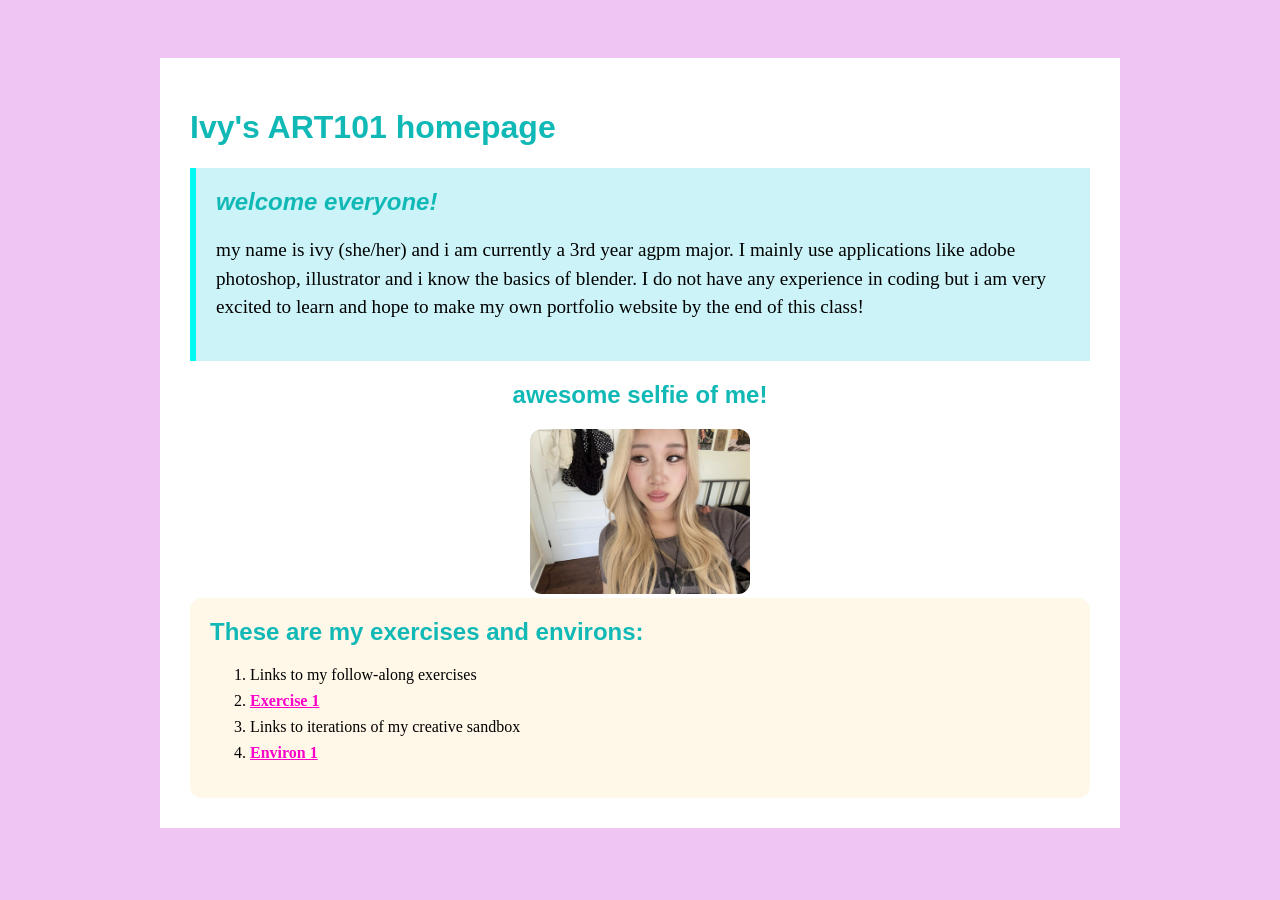
==== index.html @ 8adb8874 "Update index.html" ====
<!doctype html>
<html lang="en">
<head>
    <meta charset="utf-8">
    <title>Ivy's ART101 Homepage</title>
    <link href="site.css" rel="stylesheet" type="text/css">
</head>
<body>

    <div id="page">

    <h1> Ivy's ART101 homepage </h1>

    <div id="introduction">
    <h2> welcome everyone!</h2>

    <p> my name is ivy (she/her) and i am currently a 3rd year agpm major. I mainly use applications like adobe photoshop,
    illustrator and i know the basics of blender. I do not have any experience in coding but i am very excited to learn and hope to make my own portfolio website by the end of this class!</p>
    </div>

    <div class="profile">
    <h2> awesome selfie of me!</h2>
    
    <img src="exercises/recipes/images/mememe.jpg" width="300"/>

    <!-- All visible page content goes between <body> and </body> -->
     </div>

    <div class="navigation">


    <h2>These are my exercises and environs:</h2>

     <ol>
        <li>Links to my follow-along exercises</li>
        <li><a href="exercises/ex01.html">Exercise 1</a></li>
        <li>Links to iterations of my creative sandbox</li>
        <li><a href="environ/env02.html">Environ 1</a></li>
     </ol>

    </div>
    </div>

</body>
</html>
---- site.css ----
body 
    {background: #efc5f4;   padding: 50px;}

h1,h2,h3 
    { color: #11b9b6;
    font-family: sans-serif;}

img 
    {width: 200px;}

#page {
    max-width: 900px;
    margin: 0 auto 0 auto;
    background: white;
    padding: 30px;
}

.top-section {
    display: flex;
    gap: 30px;
    align-items: flex-start;
    margin: 0 0 25px 0;
}

#introduction {
    background: #ccf3f8;
    padding: 20px;
    border-left: 6px solid #00f9f1;
    flex: 2;
}

#introduction h2 {
    font-style: italic;
    margin-top: 0;
}

#introduction p {
    font-size: 120%;
    line-height: 1.5;
}

.profile {
    text-align: center;
    flex: 1;
}

.profile img {
    width: 220px;
    border-radius: 12px;
}

.profile p {
    font-size: 90%;
}

.navigation {
    background: #fff7e8;
    padding: 20px;
    border-radius: 12px;
}

.navigation h2 {
    margin-top: 0;
}

.navigation li {
    margin-bottom: 8px;
}

.navigation a {
    color: #fb00c9;
    font-weight: bold;
}
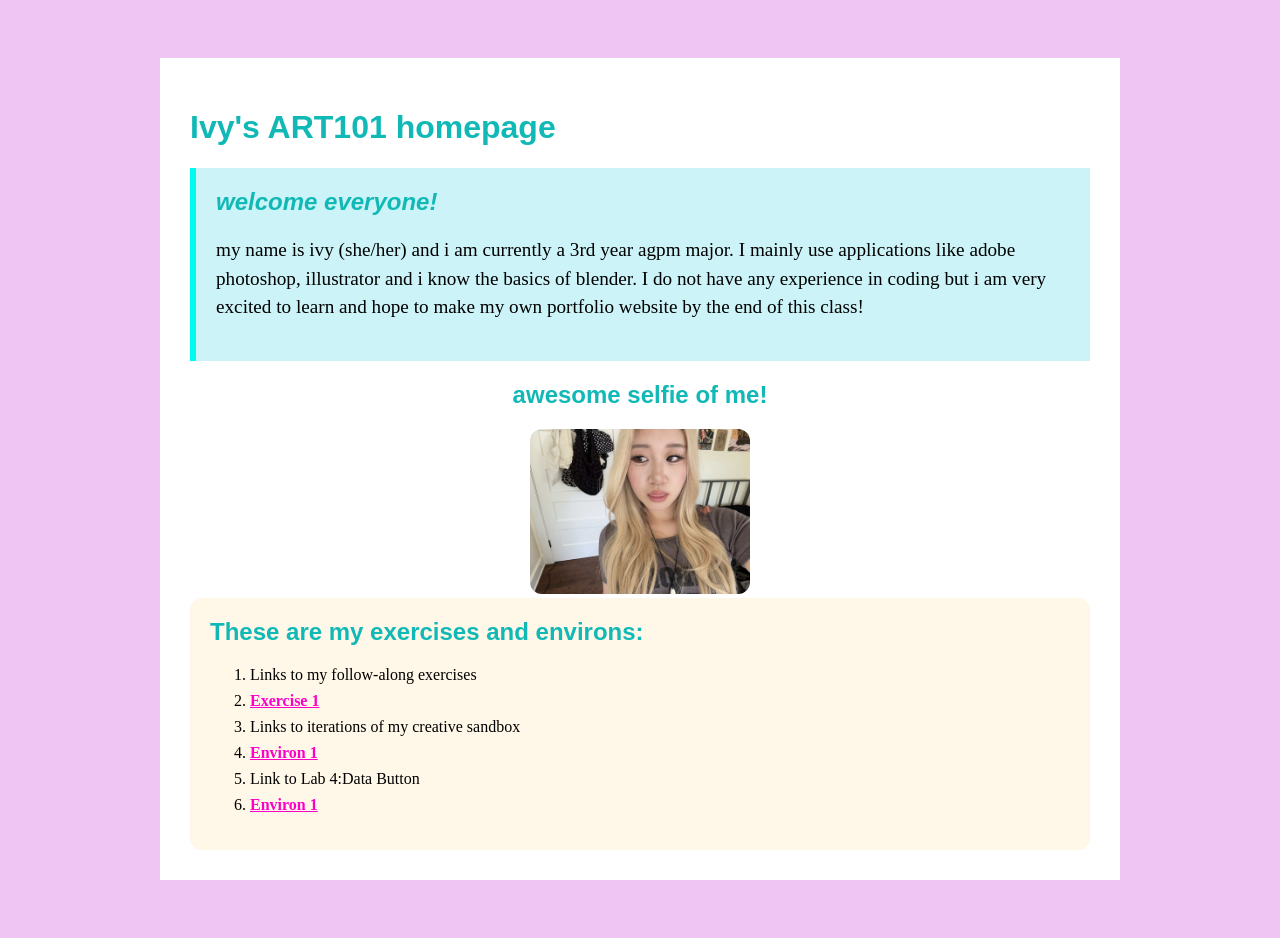
==== commit aa008fa8: "lab4" ====
--- a/index.html
+++ b/index.html
@@ -36,6 +36,8 @@
         <li><a href="exercises/ex01.html">Exercise 1</a></li>
         <li>Links to iterations of my creative sandbox</li>
         <li><a href="environ/env02.html">Environ 1</a></li>
+        <li>Link to Lab 4:Data Button</a></li>
+        <li><a href="exercises/lab04.html">Environ 1</a></li>
      </ol>
 
     </div>
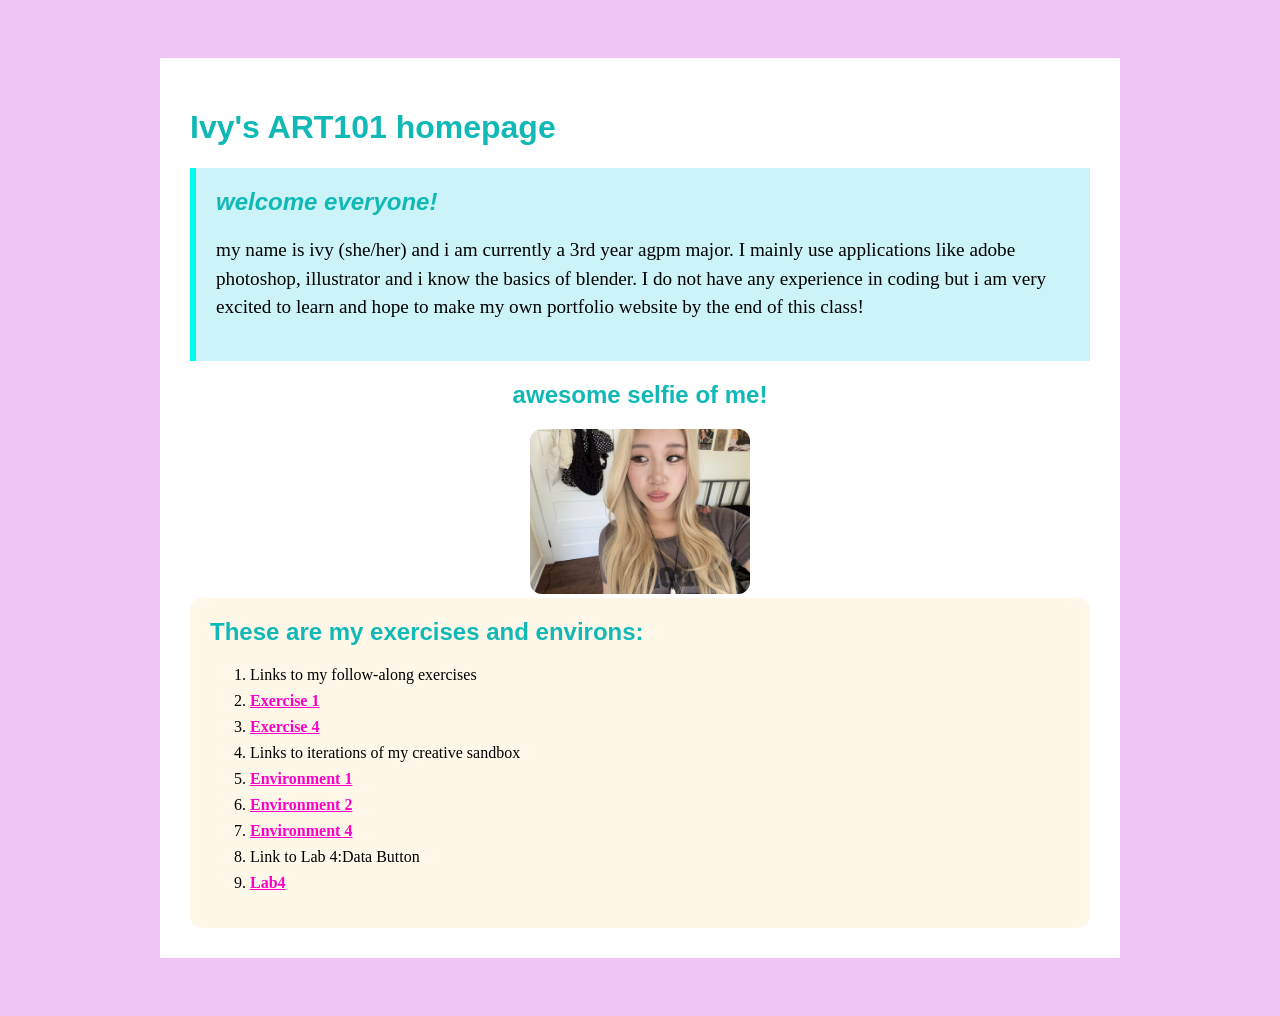
==== commit 57568287: "u" ====
--- a/index.html
+++ b/index.html
@@ -34,10 +34,13 @@
      <ol>
         <li>Links to my follow-along exercises</li>
         <li><a href="exercises/ex01.html">Exercise 1</a></li>
+        <li><a href="exercises/ex04.html">Exercise 4</a></li>
         <li>Links to iterations of my creative sandbox</li>
-        <li><a href="environ/env02.html">Environ 1</a></li>
+        <li><a href="environ/env01.html">Environment 1</a></li>
+        <li><a href="environ/env02.html">Environment 2</a></li>
+        <li><a href="environ/env04.html">Environment 4</a></li>
         <li>Link to Lab 4:Data Button</a></li>
-        <li><a href="exercises/lab04.html">Environ 1</a></li>
+        <li><a href="exercises/lab04.html">Lab4</a></li>
      </ol>
 
     </div>
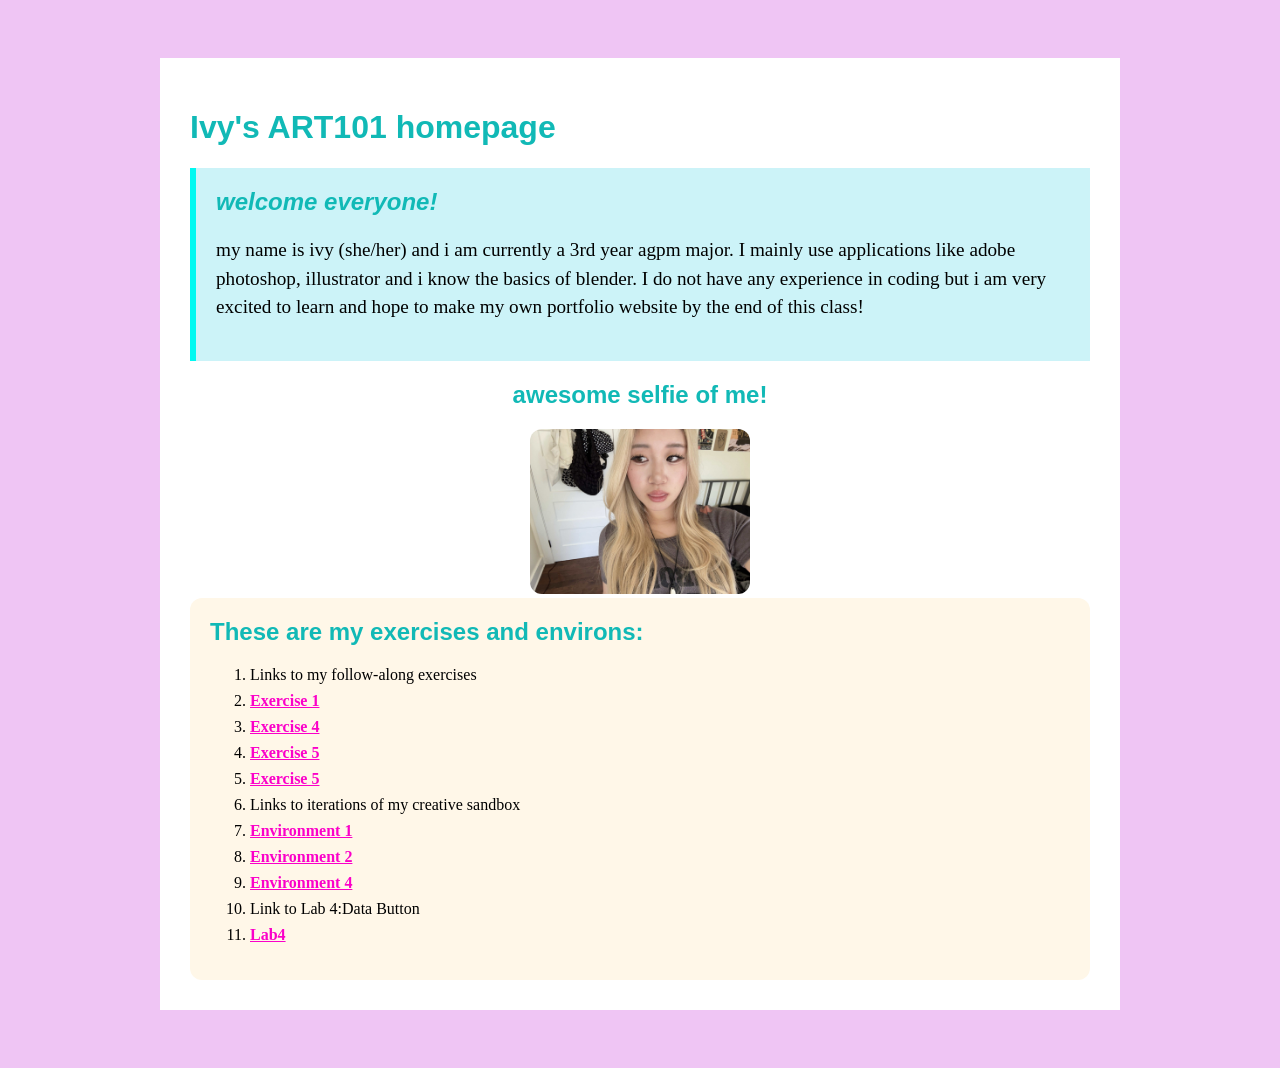
==== commit e9577cf7: "lab5" ====
--- a/index.html
+++ b/index.html
@@ -35,6 +35,8 @@
         <li>Links to my follow-along exercises</li>
         <li><a href="exercises/ex01.html">Exercise 1</a></li>
         <li><a href="exercises/ex04.html">Exercise 4</a></li>
+        <li><a href="exercises/ex05.html">Exercise 5</a></li>
+        <li><a href="exercises/talking/talking.html">Exercise 5</a></li>
         <li>Links to iterations of my creative sandbox</li>
         <li><a href="environ/env01.html">Environment 1</a></li>
         <li><a href="environ/env02.html">Environment 2</a></li>
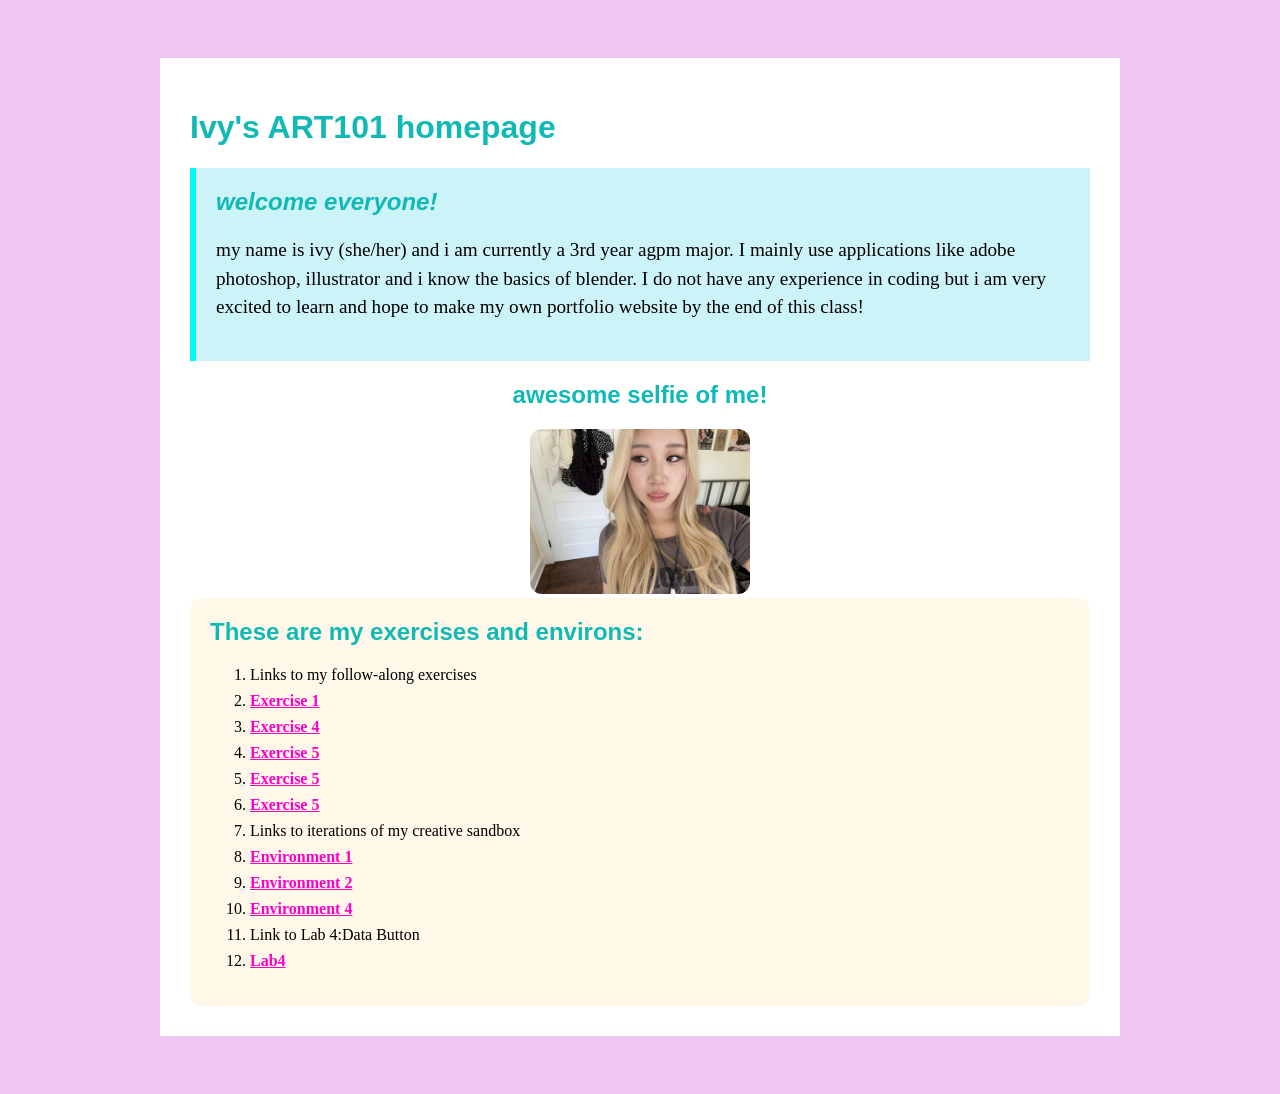
==== commit f8128bb3: "Update index.html" ====
--- a/index.html
+++ b/index.html
@@ -37,12 +37,15 @@
         <li><a href="exercises/ex04.html">Exercise 4</a></li>
         <li><a href="exercises/ex05.html">Exercise 5</a></li>
         <li><a href="exercises/talking/talking.html">Exercise 5</a></li>
+        <li><a href="exercises/lab05.html">Exercise 5</a></li>
+
         <li>Links to iterations of my creative sandbox</li>
         <li><a href="environ/env01.html">Environment 1</a></li>
         <li><a href="environ/env02.html">Environment 2</a></li>
         <li><a href="environ/env04.html">Environment 4</a></li>
         <li>Link to Lab 4:Data Button</a></li>
         <li><a href="exercises/lab04.html">Lab4</a></li>
+
      </ol>
 
     </div>
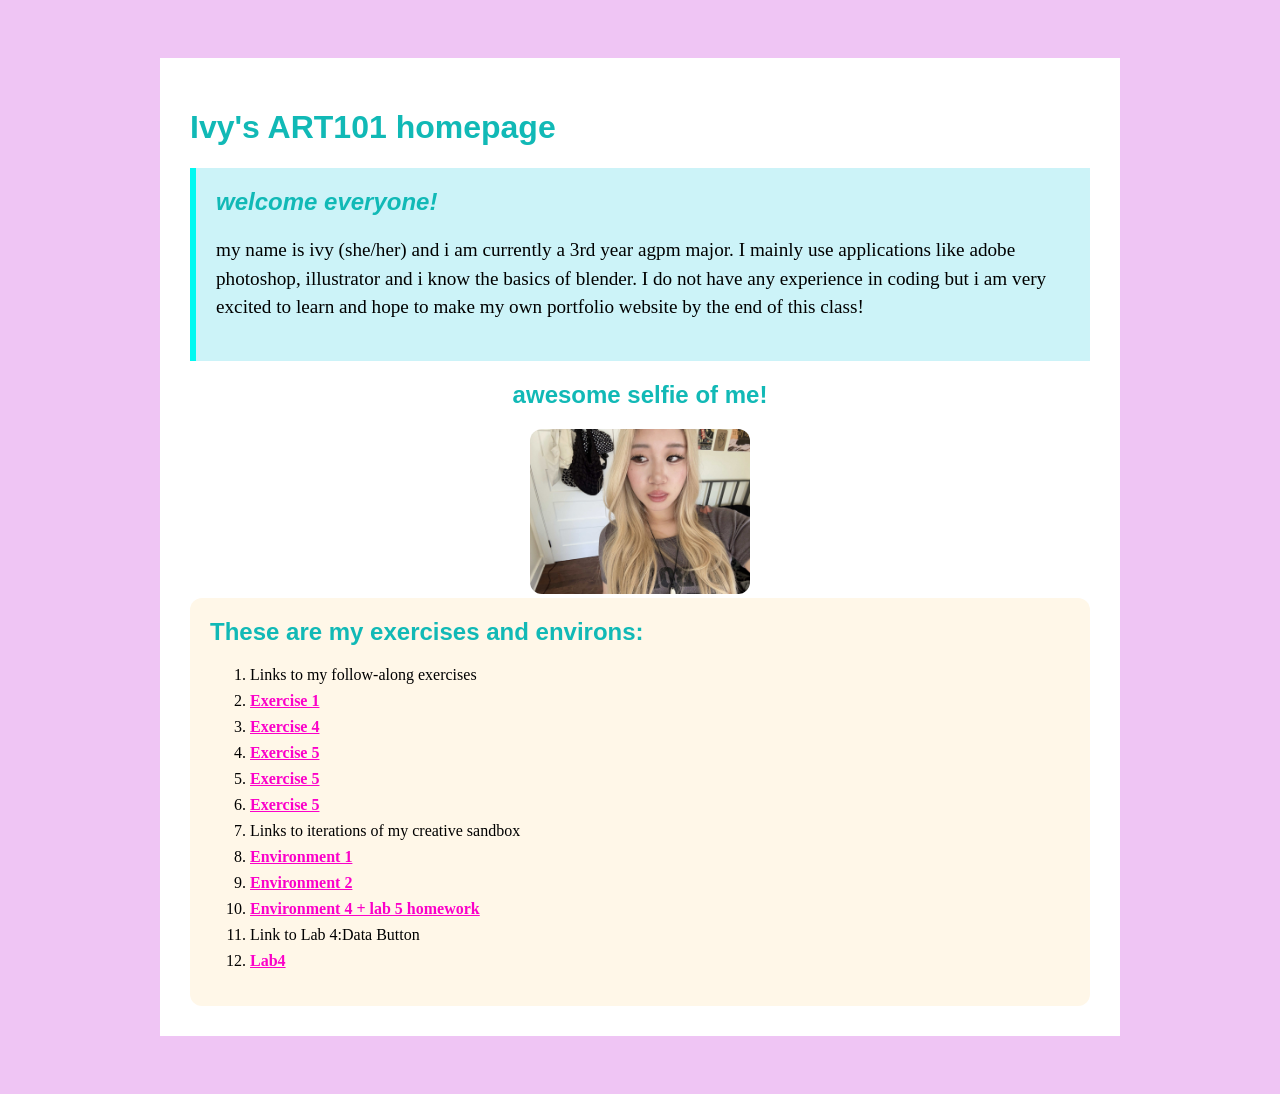
==== commit 97ecdc1d: "Update index.html" ====
--- a/index.html
+++ b/index.html
@@ -42,7 +42,7 @@
         <li>Links to iterations of my creative sandbox</li>
         <li><a href="environ/env01.html">Environment 1</a></li>
         <li><a href="environ/env02.html">Environment 2</a></li>
-        <li><a href="environ/env04.html">Environment 4</a></li>
+        <li><a href="environ/env04.html">Environment 4 + lab 5 homework</a></li>
         <li>Link to Lab 4:Data Button</a></li>
         <li><a href="exercises/lab04.html">Lab4</a></li>
 
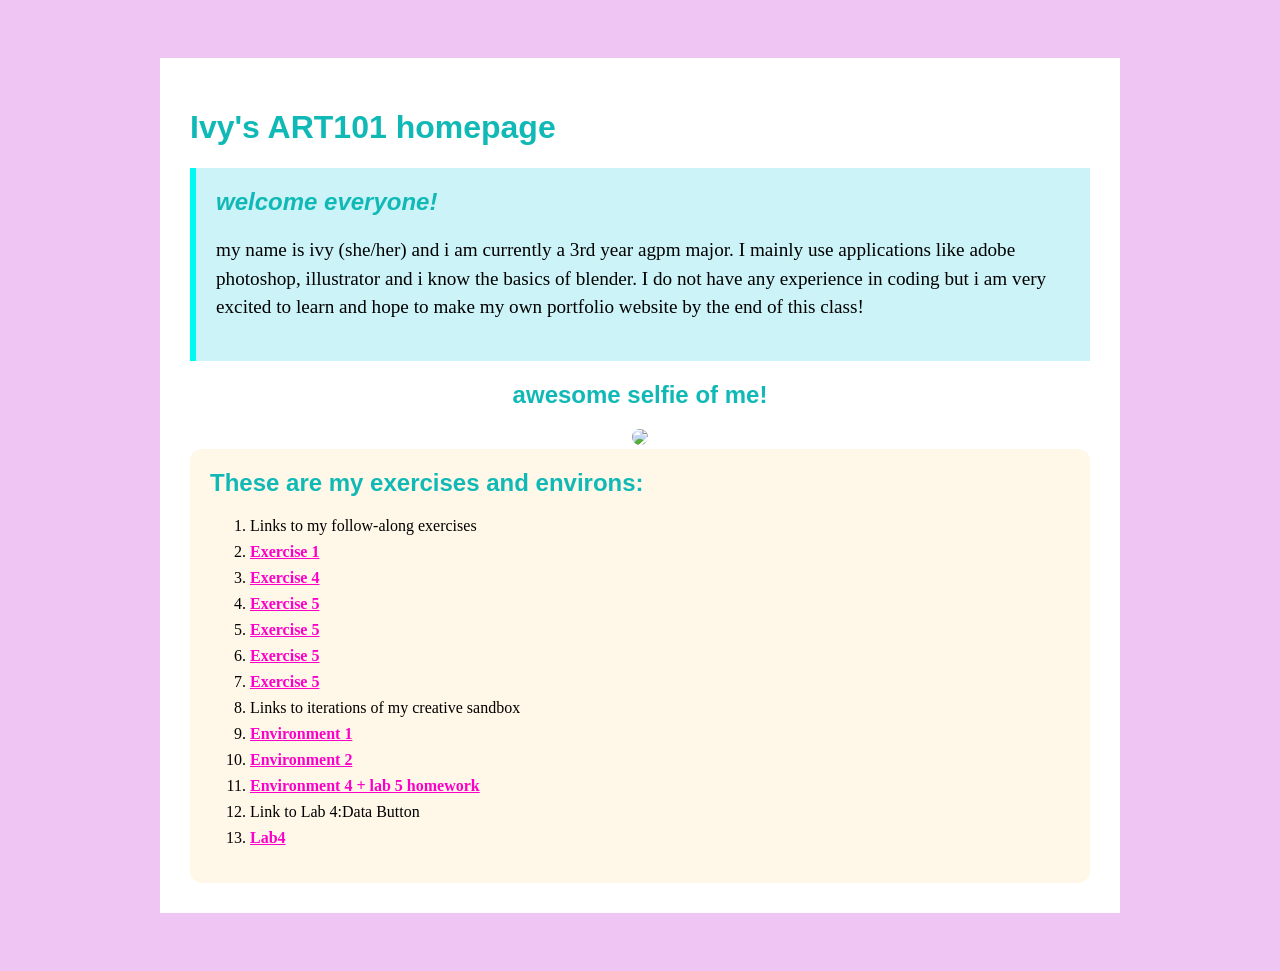
==== commit 596ae292: "y" ====
--- a/index.html
+++ b/index.html
@@ -38,6 +38,7 @@
         <li><a href="exercises/ex05.html">Exercise 5</a></li>
         <li><a href="exercises/talking/talking.html">Exercise 5</a></li>
         <li><a href="exercises/lab05.html">Exercise 5</a></li>
+        <li><a href="exercises/lab06.html">Exercise 5</a></li>
 
         <li>Links to iterations of my creative sandbox</li>
         <li><a href="environ/env01.html">Environment 1</a></li>
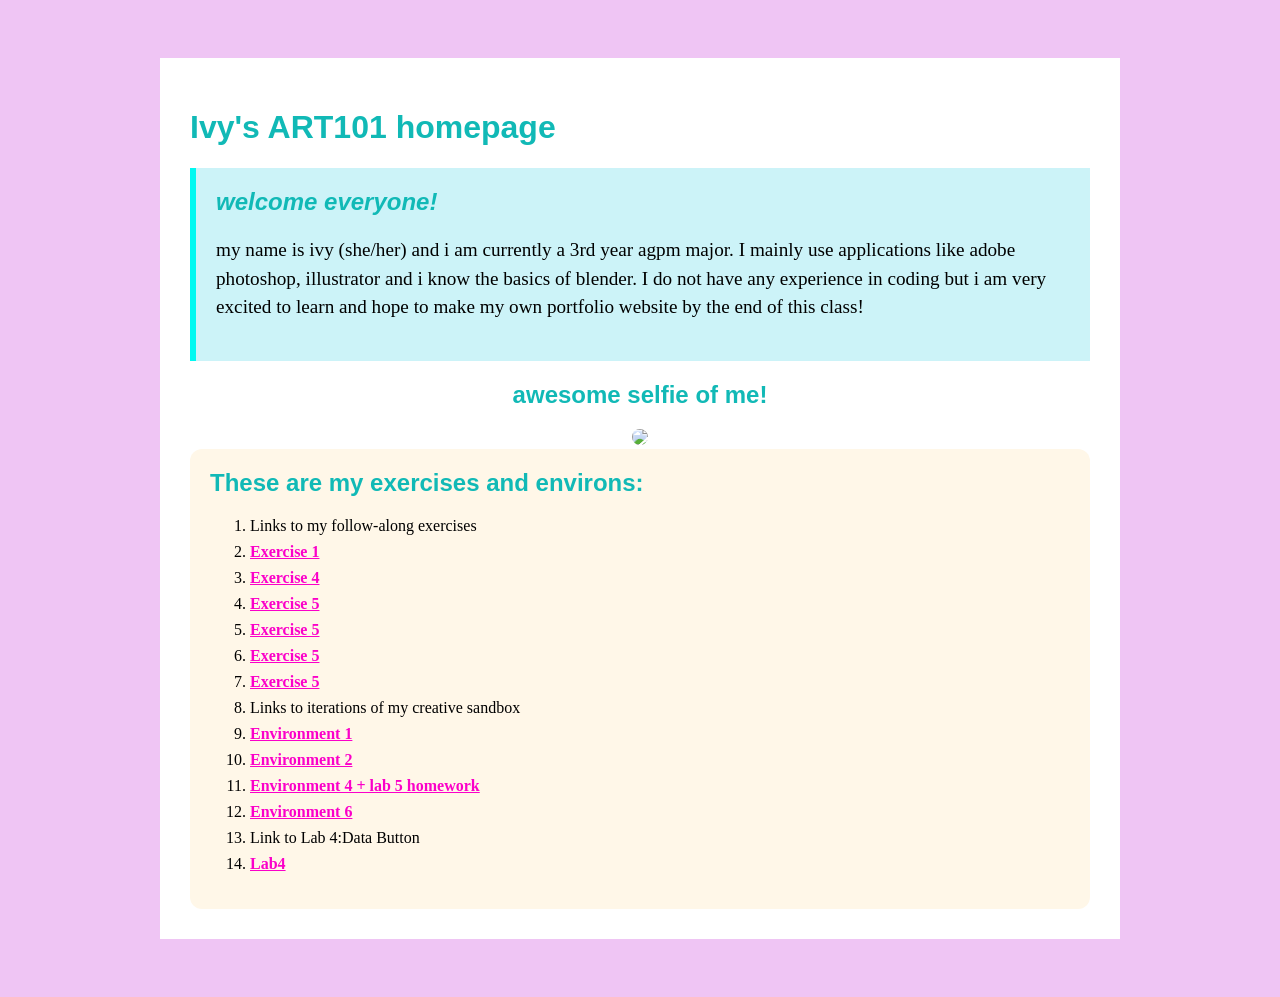
==== commit 701cef01: "u" ====
--- a/index.html
+++ b/index.html
@@ -44,6 +44,7 @@
         <li><a href="environ/env01.html">Environment 1</a></li>
         <li><a href="environ/env02.html">Environment 2</a></li>
         <li><a href="environ/env04.html">Environment 4 + lab 5 homework</a></li>
+        <li><a href="environ/env06.html">Environment 6 </a></li>
         <li>Link to Lab 4:Data Button</a></li>
         <li><a href="exercises/lab04.html">Lab4</a></li>
 
